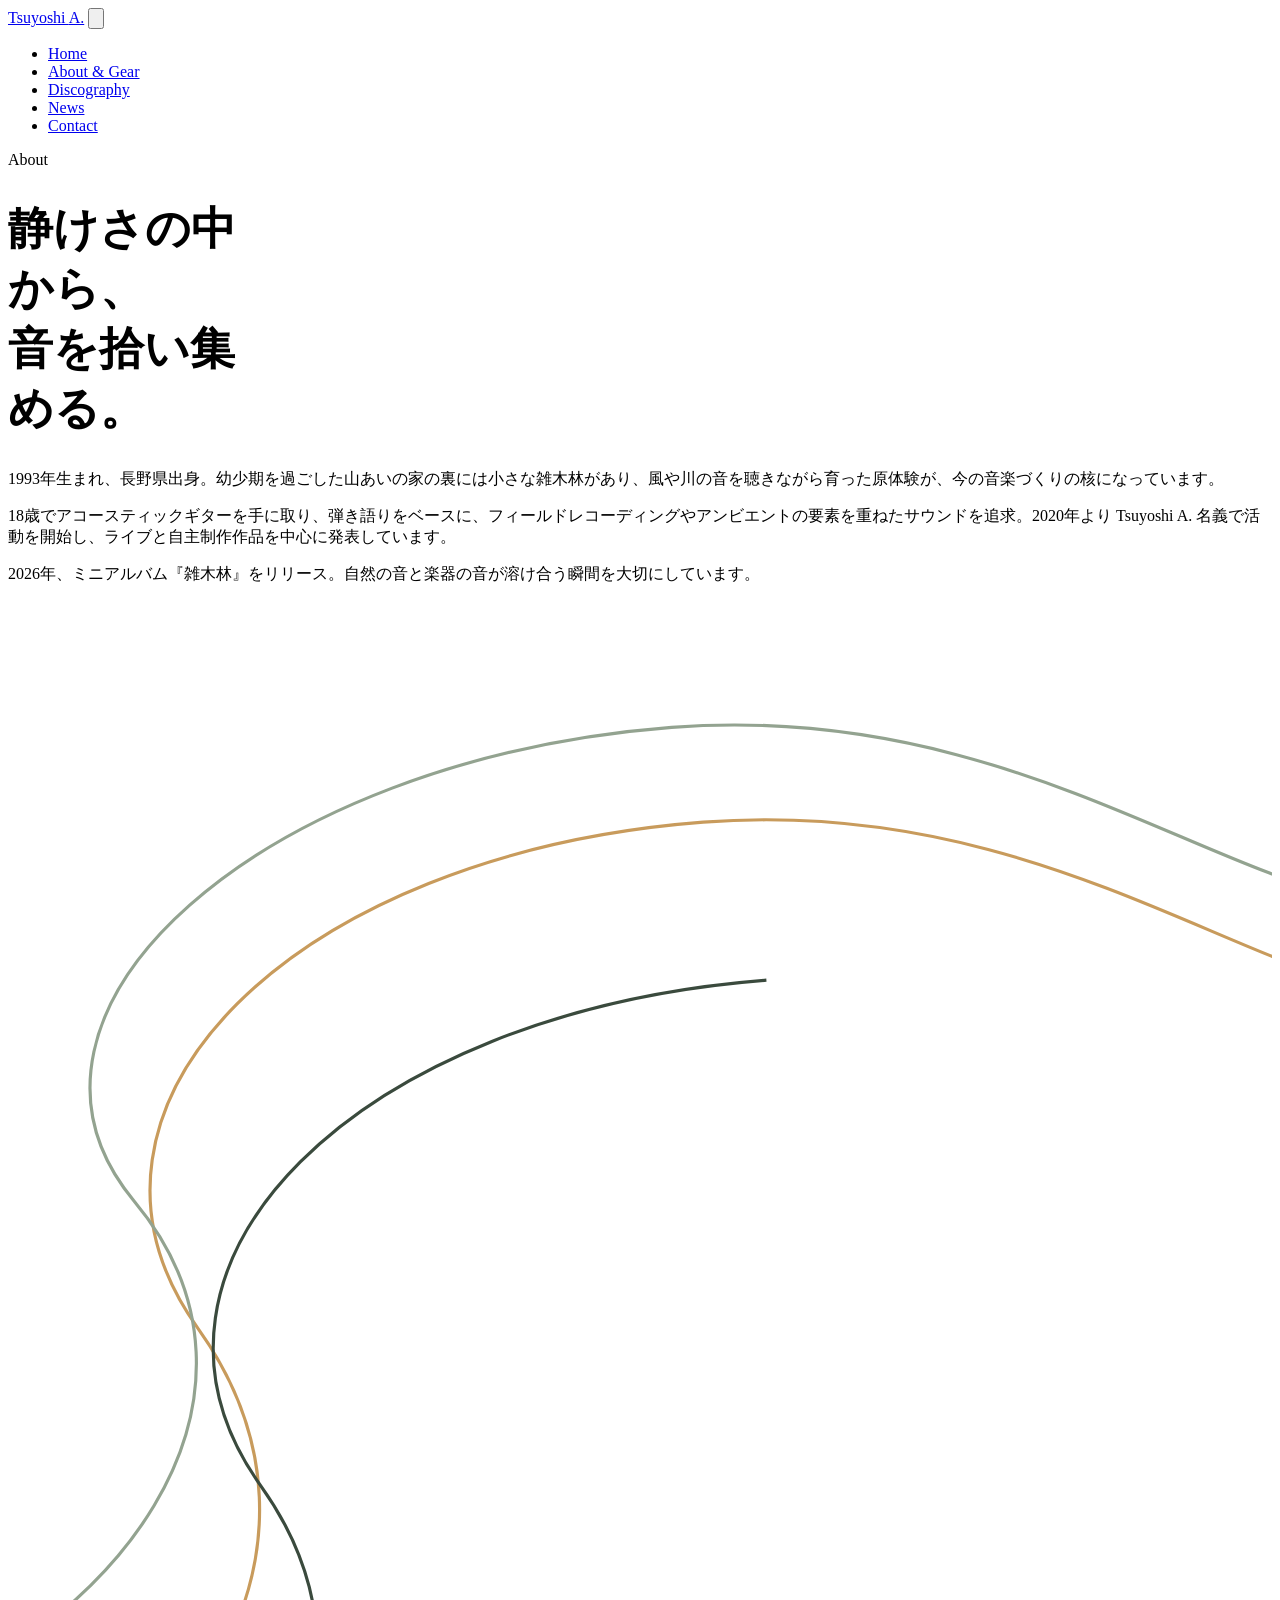
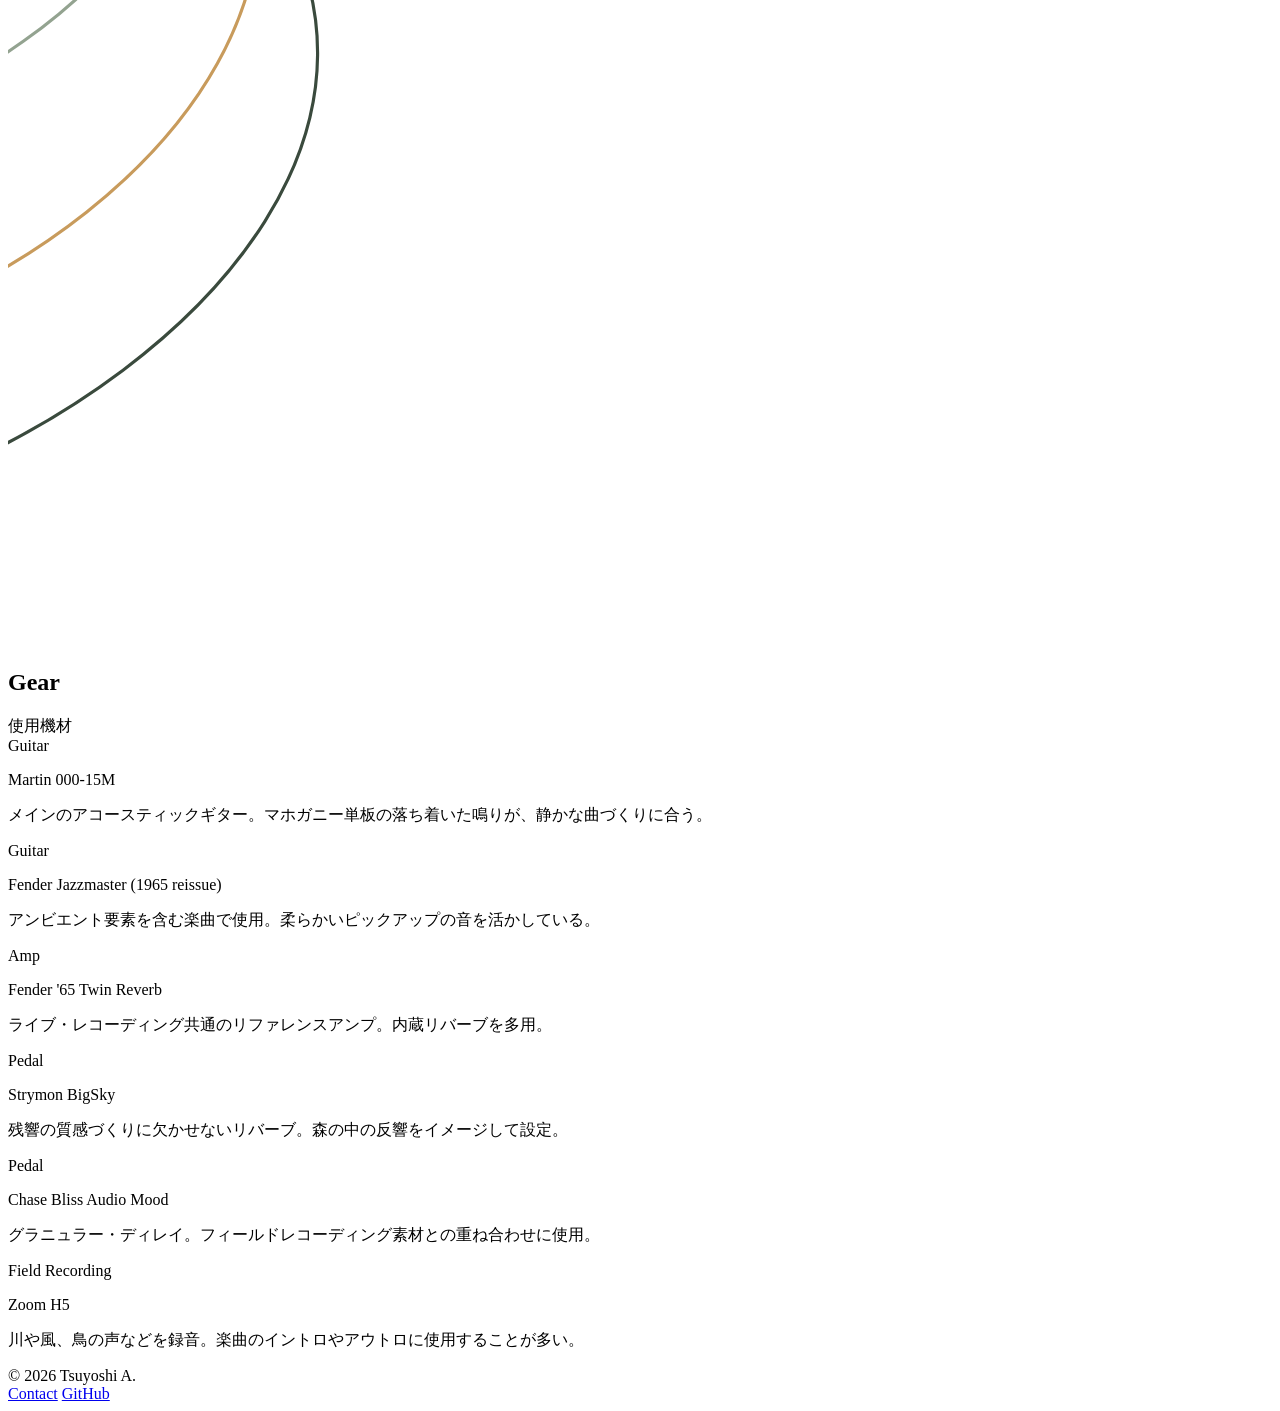
==== about.html @ 3d55e335 "initial commit" ====
<!DOCTYPE html>
<html lang="ja">
<head>
<meta charset="UTF-8">
<meta name="viewport" content="width=device-width, initial-scale=1.0">
<title>Tsuyoshi A. — About &amp; Gear</title>
<meta name="description" content="Tsuyoshi A. のプロフィールと使用機材(ギター、アンプ、エフェクター)の紹介。">
<link rel="preconnect" href="https://fonts.googleapis.com">
<link rel="preconnect" href="https://fonts.gstatic.com" crossorigin>
<link href="https://fonts.googleapis.com/css2?family=Fraunces:opsz,wght@9..144,400;9..144,500;9..144,600&family=Work+Sans:wght@400;500;600&display=swap" rel="stylesheet">
<link rel="stylesheet" href="css/style.css">
</head>
<body>

<nav class="site-nav">
  <div class="wrap">
    <a href="index.html" class="logotype">Tsuyoshi <span>A.</span></a>
    <button class="nav-toggle" aria-label="メニューを開く" aria-expanded="false">
      <svg viewBox="0 0 24 24" fill="none" stroke="currentColor" stroke-width="1.6"><path d="M3 6h18M3 12h18M3 18h18"/></svg>
    </button>
    <ul class="nav-links">
      <li><a href="index.html">Home</a></li>
      <li><a href="about.html" aria-current="page">About &amp; Gear</a></li>
      <li><a href="discography.html">Discography</a></li>
      <li><a href="news.html">News</a></li>
      <li><a href="contact.html">Contact</a></li>
    </ul>
  </div>
</nav>

<header class="section" style="border-top:none; padding-bottom: 4rem;">
  <div class="wrap">
    <p class="eyebrow">About</p>
    <div class="bio-layout">
      <div>
        <h1 style="font-size: clamp(2rem, 4vw, 2.8rem); max-width: 12ch;">静けさの中から、<br>音を拾い集める。</h1>
        <p class="measure">1993年生まれ、長野県出身。幼少期を過ごした山あいの家の裏には小さな雑木林があり、風や川の音を聴きながら育った原体験が、今の音楽づくりの核になっています。</p>
        <p class="measure">18歳でアコースティックギターを手に取り、弾き語りをベースに、フィールドレコーディングやアンビエントの要素を重ねたサウンドを追求。2020年より Tsuyoshi A. 名義で活動を開始し、ライブと自主制作作品を中心に発表しています。</p>
        <p class="measure">2026年、ミニアルバム『雑木林』をリリース。自然の音と楽器の音が溶け合う瞬間を大切にしています。</p>
      </div>
      <div class="portrait-mark" aria-hidden="true">
        <svg viewBox="0 0 400 500" preserveAspectRatio="xMidYMid slice">
          <path d="M-40 420C60 380 110 300 60 230C10 160 90 80 220 70C350 60 420 150 480 120" stroke="#c89b5c" stroke-width="1" fill="none"/>
          <path d="M-60 360C40 330 90 250 40 190C-10 130 80 50 210 40C340 30 410 120 470 90" stroke="#93a390" stroke-width="1" fill="none"/>
          <path d="M-30 470C70 430 130 350 80 280C30 210 110 130 240 120" stroke="#3a4a3d" stroke-width="1" fill="none"/>
        </svg>
      </div>
    </div>
  </div>
</header>

<section class="section">
  <div class="wrap">
    <div class="section-head">
      <h2>Gear</h2>
      <span class="muted">使用機材</span>
    </div>
    <div class="gear-list">
      <div class="gear-item">
        <span class="gear-cat">Guitar</span>
        <div>
          <p class="gear-name">Martin 000-15M</p>
          <p class="gear-note">メインのアコースティックギター。マホガニー単板の落ち着いた鳴りが、静かな曲づくりに合う。</p>
        </div>
      </div>
      <div class="gear-item">
        <span class="gear-cat">Guitar</span>
        <div>
          <p class="gear-name">Fender Jazzmaster (1965 reissue)</p>
          <p class="gear-note">アンビエント要素を含む楽曲で使用。柔らかいピックアップの音を活かしている。</p>
        </div>
      </div>
      <div class="gear-item">
        <span class="gear-cat">Amp</span>
        <div>
          <p class="gear-name">Fender '65 Twin Reverb</p>
          <p class="gear-note">ライブ・レコーディング共通のリファレンスアンプ。内蔵リバーブを多用。</p>
        </div>
      </div>
      <div class="gear-item">
        <span class="gear-cat">Pedal</span>
        <div>
          <p class="gear-name">Strymon BigSky</p>
          <p class="gear-note">残響の質感づくりに欠かせないリバーブ。森の中の反響をイメージして設定。</p>
        </div>
      </div>
      <div class="gear-item">
        <span class="gear-cat">Pedal</span>
        <div>
          <p class="gear-name">Chase Bliss Audio Mood</p>
          <p class="gear-note">グラニュラー・ディレイ。フィールドレコーディング素材との重ね合わせに使用。</p>
        </div>
      </div>
      <div class="gear-item">
        <span class="gear-cat">Field Recording</span>
        <div>
          <p class="gear-name">Zoom H5</p>
          <p class="gear-note">川や風、鳥の声などを録音。楽曲のイントロやアウトロに使用することが多い。</p>
        </div>
      </div>
    </div>
  </div>
</section>

<footer class="site-footer">
  <div class="wrap">
    <span>&copy; 2026 Tsuyoshi A.</span>
    <nav>
      <a href="contact.html">Contact</a>
      <a href="https://github.com/" target="_blank" rel="noopener">GitHub</a>
    </nav>
  </div>
</footer>

<script src="js/main.js"></script>
</body>
</html>
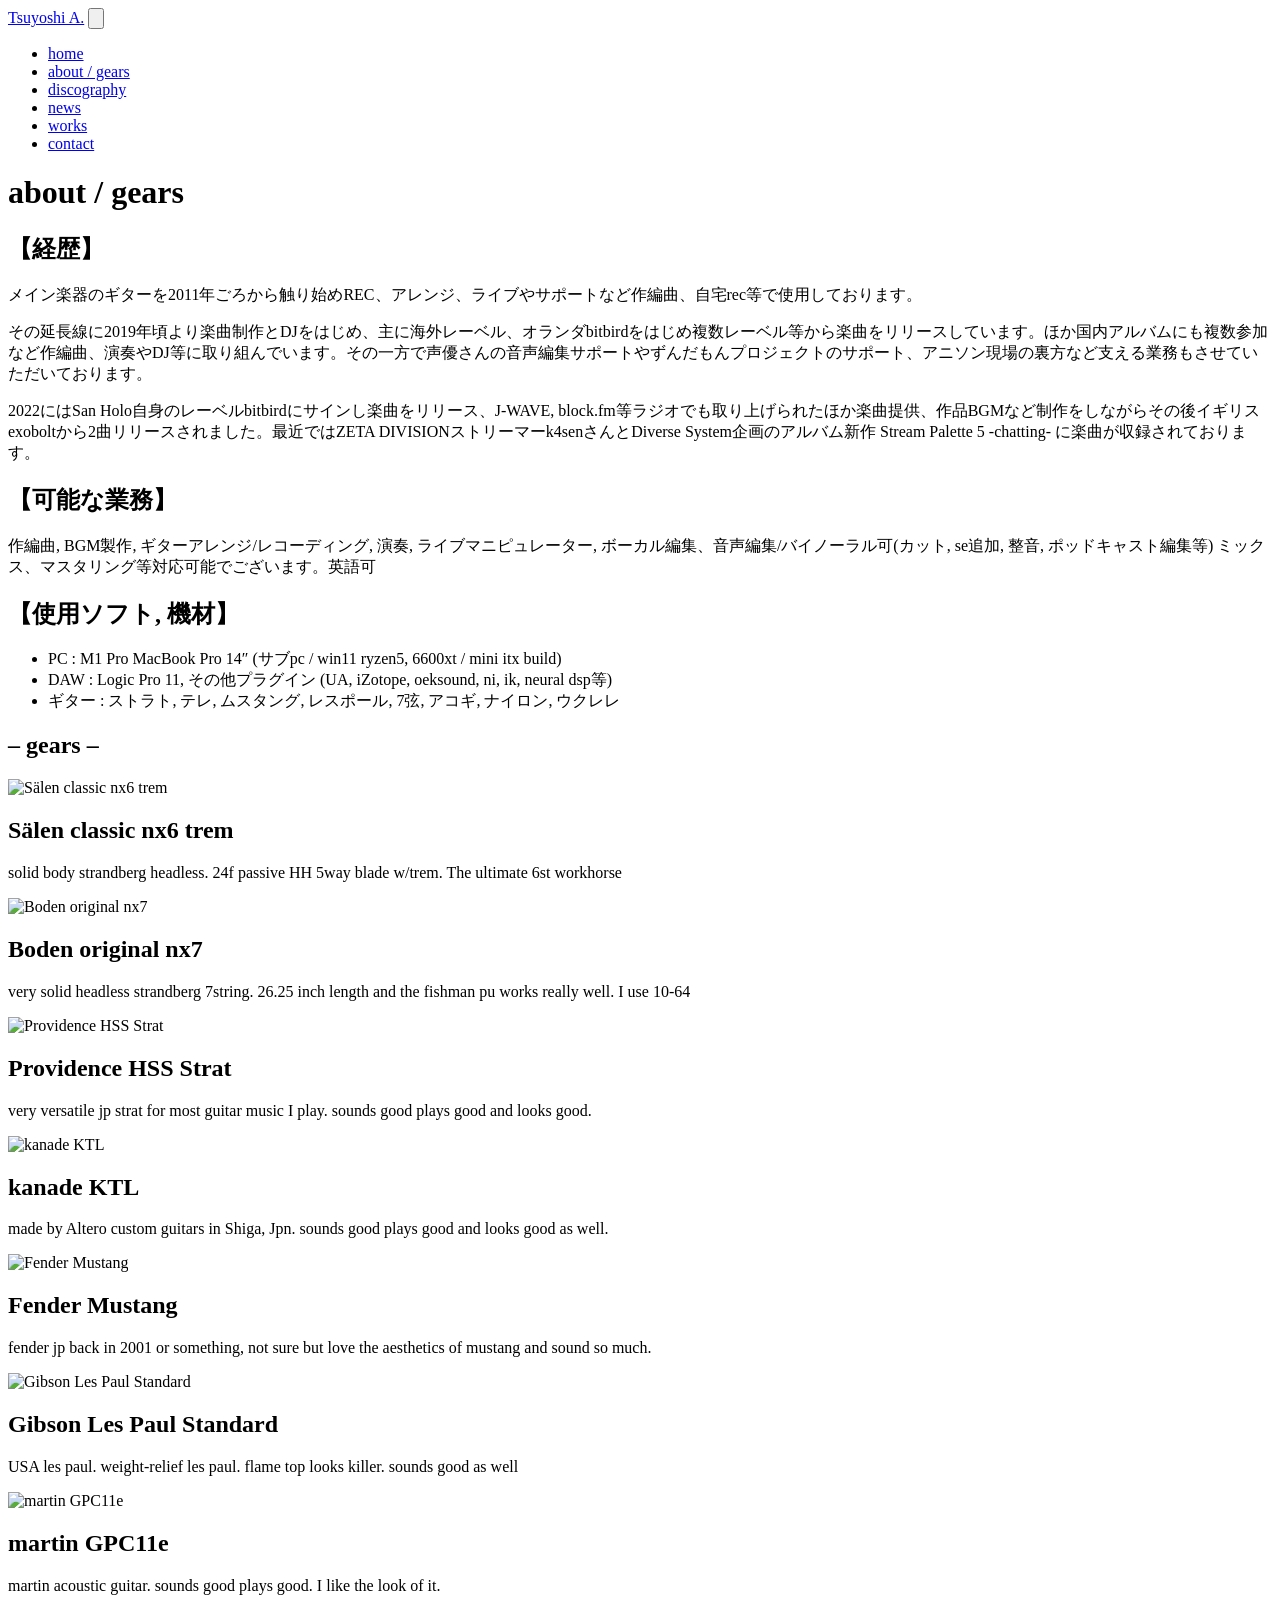
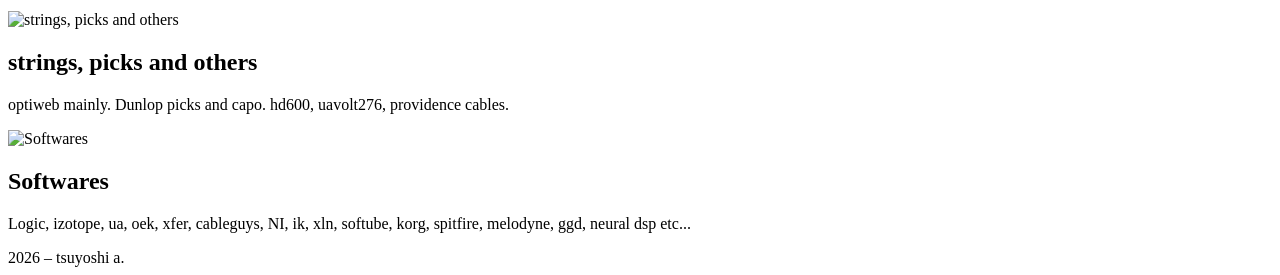
==== commit 21282955: "0915" ====
--- a/about.html
+++ b/about.html
@@ -3,113 +3,124 @@
 <head>
 <meta charset="UTF-8">
 <meta name="viewport" content="width=device-width, initial-scale=1.0">
-<title>Tsuyoshi A. — About &amp; Gear</title>
-<meta name="description" content="Tsuyoshi A. のプロフィールと使用機材(ギター、アンプ、エフェクター)の紹介。">
+<title>about / gears | Tsuyoshi A.</title>
+<meta name="description" content="Tsuyoshi A. の経歴、対応可能な業務、使用ソフト・機材の紹介。作編曲、ギターレコーディング、ミックス・マスタリング等承ります。">
 <link rel="preconnect" href="https://fonts.googleapis.com">
 <link rel="preconnect" href="https://fonts.gstatic.com" crossorigin>
-<link href="https://fonts.googleapis.com/css2?family=Fraunces:opsz,wght@9..144,400;9..144,500;9..144,600&family=Work+Sans:wght@400;500;600&display=swap" rel="stylesheet">
+<link href="https://fonts.googleapis.com/css2?family=Quicksand:wght@500;600;700&family=Noto+Sans+JP:wght@400;500;700&display=swap" rel="stylesheet">
 <link rel="stylesheet" href="css/style.css">
 </head>
 <body>
 
-<nav class="site-nav">
-  <div class="wrap">
-    <a href="index.html" class="logotype">Tsuyoshi <span>A.</span></a>
-    <button class="nav-toggle" aria-label="メニューを開く" aria-expanded="false">
-      <svg viewBox="0 0 24 24" fill="none" stroke="currentColor" stroke-width="1.6"><path d="M3 6h18M3 12h18M3 18h18"/></svg>
+<header class="site-header">
+  <div class="header-bar">
+    <a href="index.html" class="logotype">Tsuyoshi A.</a>
+    <button class="nav-toggle" aria-label="メニュー" aria-expanded="false">
+      <svg viewBox="0 0 24 24" fill="none" stroke="currentColor" stroke-width="1.8"><path d="M3 6h18M3 12h18M3 18h18"/></svg>
     </button>
-    <ul class="nav-links">
-      <li><a href="index.html">Home</a></li>
-      <li><a href="about.html" aria-current="page">About &amp; Gear</a></li>
-      <li><a href="discography.html">Discography</a></li>
-      <li><a href="news.html">News</a></li>
-      <li><a href="contact.html">Contact</a></li>
-    </ul>
+    <nav>
+      <ul class="nav-links">
+        <li><a href="index.html">home</a></li>
+        <li><a href="about.html" aria-current="page">about / gears</a></li>
+        <li><a href="discography.html">discography</a></li>
+        <li><a href="news.html">news</a></li>
+        <li><a href="works.html">works</a></li>
+        <li><a href="contact.html">contact</a></li>
+      </ul>
+    </nav>
   </div>
-</nav>
-
-<header class="section" style="border-top:none; padding-bottom: 4rem;">
-  <div class="wrap">
-    <p class="eyebrow">About</p>
-    <div class="bio-layout">
-      <div>
-        <h1 style="font-size: clamp(2rem, 4vw, 2.8rem); max-width: 12ch;">静けさの中から、<br>音を拾い集める。</h1>
-        <p class="measure">1993年生まれ、長野県出身。幼少期を過ごした山あいの家の裏には小さな雑木林があり、風や川の音を聴きながら育った原体験が、今の音楽づくりの核になっています。</p>
-        <p class="measure">18歳でアコースティックギターを手に取り、弾き語りをベースに、フィールドレコーディングやアンビエントの要素を重ねたサウンドを追求。2020年より Tsuyoshi A. 名義で活動を開始し、ライブと自主制作作品を中心に発表しています。</p>
-        <p class="measure">2026年、ミニアルバム『雑木林』をリリース。自然の音と楽器の音が溶け合う瞬間を大切にしています。</p>
-      </div>
-      <div class="portrait-mark" aria-hidden="true">
-        <svg viewBox="0 0 400 500" preserveAspectRatio="xMidYMid slice">
-          <path d="M-40 420C60 380 110 300 60 230C10 160 90 80 220 70C350 60 420 150 480 120" stroke="#c89b5c" stroke-width="1" fill="none"/>
-          <path d="M-60 360C40 330 90 250 40 190C-10 130 80 50 210 40C340 30 410 120 470 90" stroke="#93a390" stroke-width="1" fill="none"/>
-          <path d="M-30 470C70 430 130 350 80 280C30 210 110 130 240 120" stroke="#3a4a3d" stroke-width="1" fill="none"/>
-        </svg>
-      </div>
-    </div>
-  </div>
+  <h1 class="page-title">about / gears</h1>
 </header>
 
 <section class="section">
+  <div class="wrap-narrow">
+    <div class="bio">
+
+      <h2>【経歴】</h2>
+      <p>メイン楽器のギターを2011年ごろから触り始めREC、アレンジ、ライブやサポートなど作編曲、自宅rec等で使用しております。</p>
+      <p>その延長線に2019年頃より楽曲制作とDJをはじめ、主に海外レーベル、オランダbitbirdをはじめ複数レーベル等から楽曲をリリースしています。ほか国内アルバムにも複数参加など作編曲、演奏やDJ等に取り組んでいます。その一方で声優さんの音声編集サポートやずんだもんプロジェクトのサポート、アニソン現場の裏方など支える業務もさせていただいております。</p>
+      <p>2022にはSan Holo自身のレーベルbitbirdにサインし楽曲をリリース、J-WAVE, block.fm等ラジオでも取り上げられたほか楽曲提供、作品BGMなど制作をしながらその後イギリスexoboltから2曲リリースされました。最近ではZETA DIVISIONストリーマーk4senさんとDiverse System企画のアルバム新作 Stream Palette 5 -chatting- に楽曲が収録されております。</p>
+
+      <h2>【可能な業務】</h2>
+      <p>作編曲, BGM製作, ギターアレンジ/レコーディング, 演奏, ライブマニピュレーター, ボーカル編集、音声編集/バイノーラル可(カット, se追加, 整音, ポッドキャスト編集等) ミックス、マスタリング等対応可能でございます。英語可</p>
+
+      <h2>【使用ソフト, 機材】</h2>
+      <ul>
+        <li>PC : M1 Pro MacBook Pro 14″ (サブpc / win11 ryzen5, 6600xt / mini itx build)</li>
+        <li>DAW : Logic Pro 11, その他プラグイン (UA, iZotope, oeksound, ni, ik, neural dsp等)</li>
+        <li>ギター : ストラト, テレ, ムスタング, レスポール, 7弦, アコギ, ナイロン, ウクレレ</li>
+      </ul>
+
+    </div>
+  </div>
+</section>
+
+<section class="section">
   <div class="wrap">
-    <div class="section-head">
-      <h2>Gear</h2>
-      <span class="muted">使用機材</span>
-    </div>
-    <div class="gear-list">
-      <div class="gear-item">
-        <span class="gear-cat">Guitar</span>
-        <div>
-          <p class="gear-name">Martin 000-15M</p>
-          <p class="gear-note">メインのアコースティックギター。マホガニー単板の落ち着いた鳴りが、静かな曲づくりに合う。</p>
-        </div>
-      </div>
-      <div class="gear-item">
-        <span class="gear-cat">Guitar</span>
-        <div>
-          <p class="gear-name">Fender Jazzmaster (1965 reissue)</p>
-          <p class="gear-note">アンビエント要素を含む楽曲で使用。柔らかいピックアップの音を活かしている。</p>
-        </div>
-      </div>
-      <div class="gear-item">
-        <span class="gear-cat">Amp</span>
-        <div>
-          <p class="gear-name">Fender '65 Twin Reverb</p>
-          <p class="gear-note">ライブ・レコーディング共通のリファレンスアンプ。内蔵リバーブを多用。</p>
-        </div>
-      </div>
-      <div class="gear-item">
-        <span class="gear-cat">Pedal</span>
-        <div>
-          <p class="gear-name">Strymon BigSky</p>
-          <p class="gear-note">残響の質感づくりに欠かせないリバーブ。森の中の反響をイメージして設定。</p>
-        </div>
-      </div>
-      <div class="gear-item">
-        <span class="gear-cat">Pedal</span>
-        <div>
-          <p class="gear-name">Chase Bliss Audio Mood</p>
-          <p class="gear-note">グラニュラー・ディレイ。フィールドレコーディング素材との重ね合わせに使用。</p>
-        </div>
-      </div>
-      <div class="gear-item">
-        <span class="gear-cat">Field Recording</span>
-        <div>
-          <p class="gear-name">Zoom H5</p>
-          <p class="gear-note">川や風、鳥の声などを録音。楽曲のイントロやアウトロに使用することが多い。</p>
-        </div>
-      </div>
+    <h2 class="section-label">– gears –</h2>
+    <div class="gear-grid">
+
+      <!-- ▼ 機材を追加するときはこの article をコピーしてください -->
+      <article class="gear">
+        <div class="shot"><img src="images/gear/salen-nx6.jpg" alt="Sälen classic nx6 trem"></div>
+        <h2>Sälen classic nx6 trem</h2>
+        <p>solid body strandberg headless. 24f passive HH 5way blade w/trem. The ultimate 6st workhorse</p>
+      </article>
+
+      <article class="gear">
+        <div class="shot"><img src="images/gear/boden-nx7.jpg" alt="Boden original nx7"></div>
+        <h2>Boden original nx7</h2>
+        <p>very solid headless strandberg 7string. 26.25 inch length and the fishman pu works really well. I use 10-64</p>
+      </article>
+
+      <article class="gear">
+        <div class="shot"><img src="images/gear/providence-strat.jpg" alt="Providence HSS Strat"></div>
+        <h2>Providence HSS Strat</h2>
+        <p>very versatile jp strat for most guitar music I play. sounds good plays good and looks good.</p>
+      </article>
+
+      <article class="gear">
+        <div class="shot"><img src="images/gear/kanade-ktl.jpg" alt="kanade KTL"></div>
+        <h2>kanade KTL</h2>
+        <p>made by Altero custom guitars in Shiga, Jpn. sounds good plays good and looks good as well.</p>
+      </article>
+
+      <article class="gear">
+        <div class="shot"><img src="images/gear/fender-mustang.jpg" alt="Fender Mustang"></div>
+        <h2>Fender Mustang</h2>
+        <p>fender jp back in 2001 or something, not sure but love the aesthetics of mustang and sound so much.</p>
+      </article>
+
+      <article class="gear">
+        <div class="shot"><img src="images/gear/les-paul.jpg" alt="Gibson Les Paul Standard"></div>
+        <h2>Gibson Les Paul Standard</h2>
+        <p>USA les paul. weight-relief les paul. flame top looks killer. sounds good as well</p>
+      </article>
+
+      <article class="gear">
+        <div class="shot"><img src="images/gear/martin-gpc11e.jpg" alt="martin GPC11e"></div>
+        <h2>martin GPC11e</h2>
+        <p>martin acoustic guitar. sounds good plays good. I like the look of it.</p>
+      </article>
+
+      <article class="gear">
+        <div class="shot"><img src="images/gear/strings-picks.jpg" alt="strings, picks and others"></div>
+        <h2>strings, picks and others</h2>
+        <p>optiweb mainly. Dunlop picks and capo. hd600, uavolt276, providence cables.</p>
+      </article>
+
+      <article class="gear">
+        <div class="shot"><img src="images/gear/softwares.jpg" alt="Softwares"></div>
+        <h2>Softwares</h2>
+        <p>Logic, izotope, ua, oek, xfer, cableguys, NI, ik, xln, softube, korg, spitfire, melodyne, ggd, neural dsp etc...</p>
+      </article>
+
     </div>
   </div>
 </section>
 
 <footer class="site-footer">
-  <div class="wrap">
-    <span>&copy; 2026 Tsuyoshi A.</span>
-    <nav>
-      <a href="contact.html">Contact</a>
-      <a href="https://github.com/" target="_blank" rel="noopener">GitHub</a>
-    </nav>
-  </div>
+  2026 – tsuyoshi a.
 </footer>
 
 <script src="js/main.js"></script>
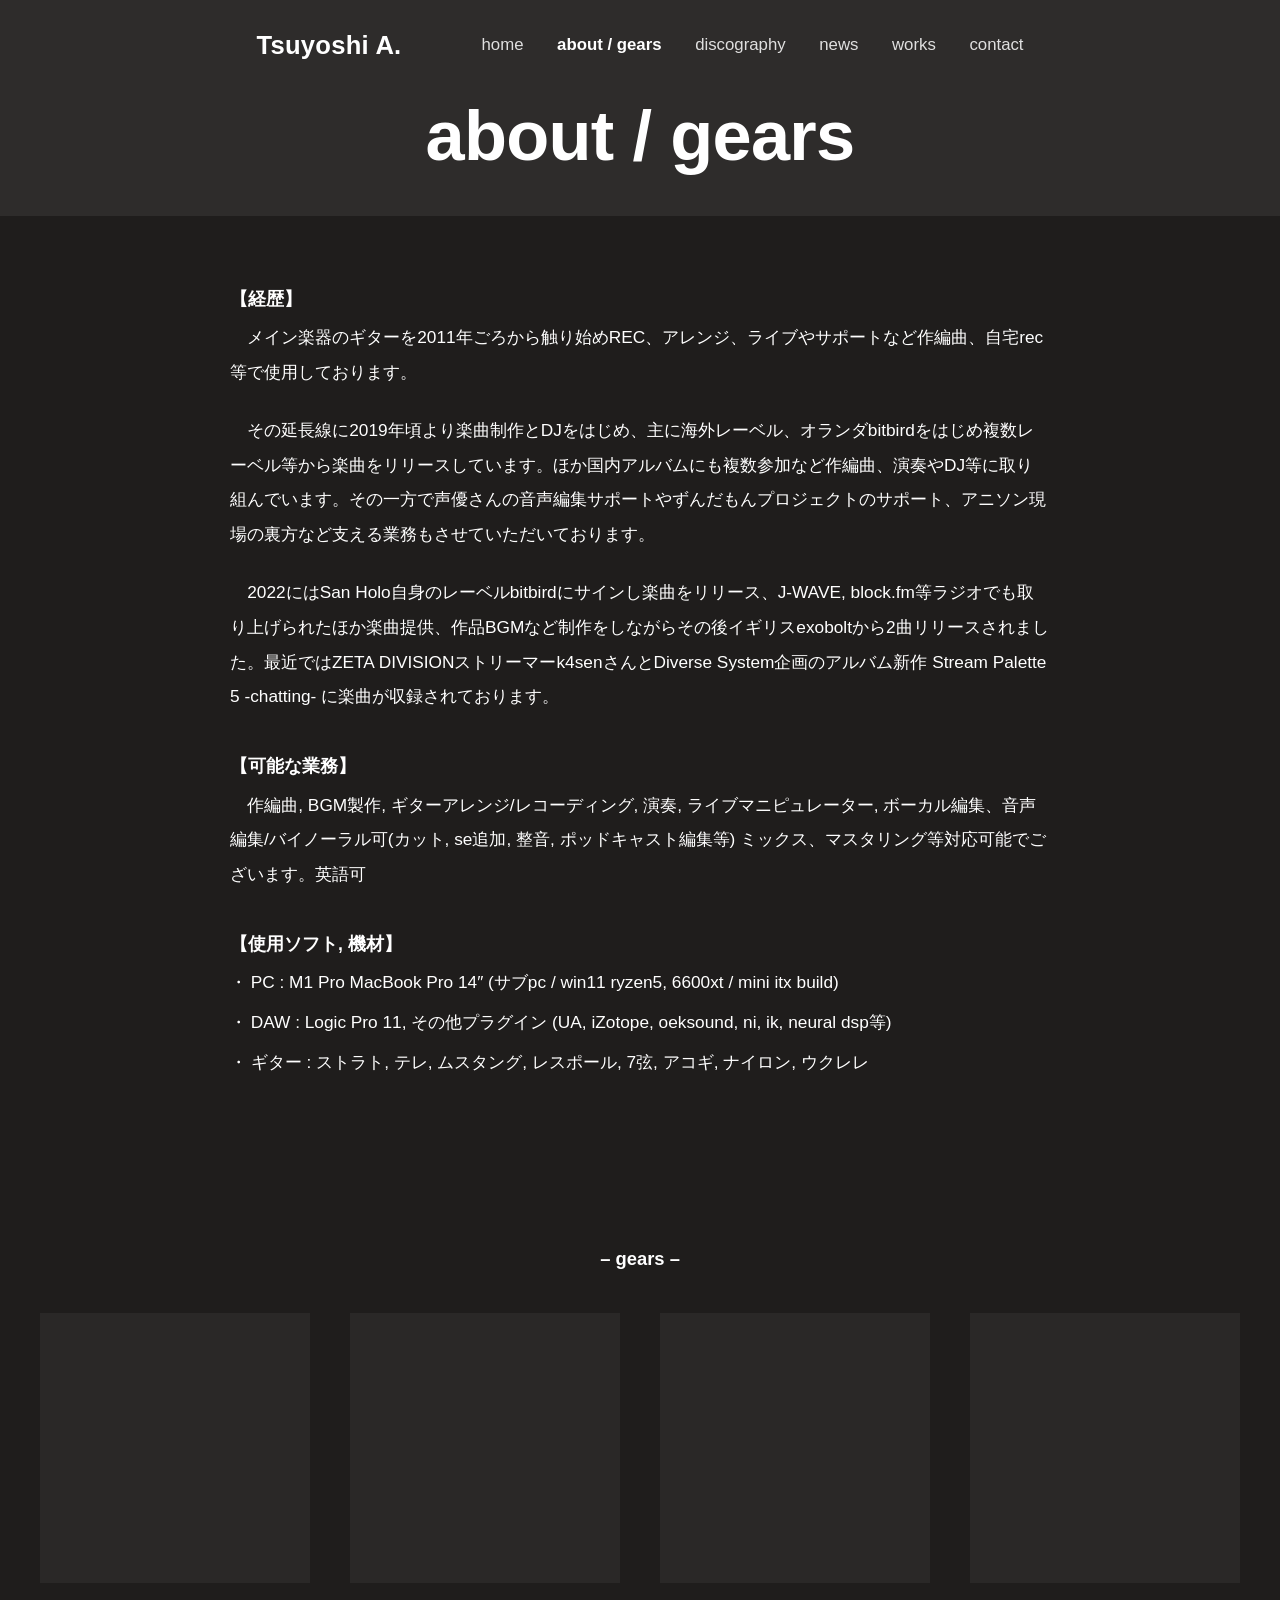
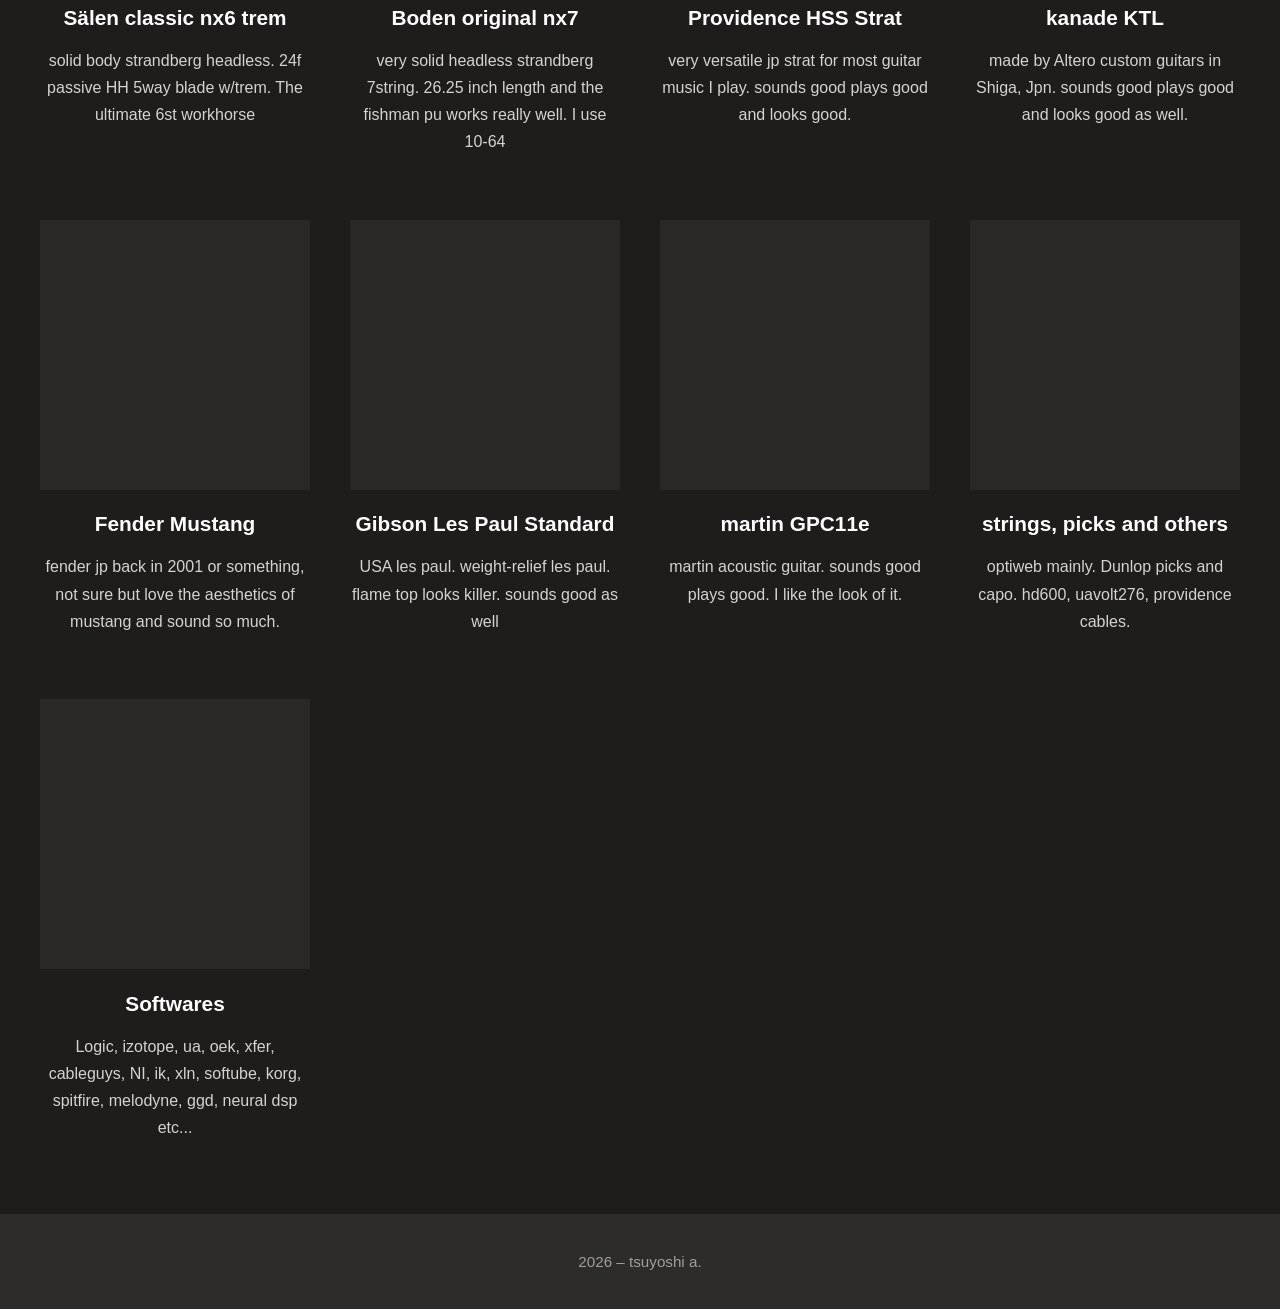
==== commit 5a853f86: "Add files via upload" ====
--- a/about.html
+++ b/about.html
@@ -8,7 +8,568 @@
 <link rel="preconnect" href="https://fonts.googleapis.com">
 <link rel="preconnect" href="https://fonts.gstatic.com" crossorigin>
 <link href="https://fonts.googleapis.com/css2?family=Quicksand:wght@500;600;700&family=Noto+Sans+JP:wght@400;500;700&display=swap" rel="stylesheet">
-<link rel="stylesheet" href="css/style.css">
+<style>
+/* ==========================================================================
+   Tsuyoshi A. — 旧WordPressサイトのデザイン再現版
+   --------------------------------------------------------------------------
+   色    : 背景 #1f1d1c / ヘッダー帯 #2e2c2b / 文字 #ffffff
+           アクセント(緑ボタン) #4e7c63
+   書体  : Quicksand (見出し・ナビ・ロゴ) + Noto Sans JP (日本語本文)
+   構成  : 中央揃え、カード枠なしのフラットなグリッド
+   ========================================================================== */
+
+:root {
+  --bg: #1f1d1c;
+  --band: #2e2c2b;
+  --text: #ffffff;
+  --text-soft: #d6d2cf;
+  --text-dim: #a29d99;
+  --accent: #4e7c63;
+  --accent-hover: #5c8f73;
+  --line: #3d3a38;
+
+  --font: "Quicksand", "Noto Sans JP", "Hiragino Sans", sans-serif;
+  --max: 1560px;
+  --ease: cubic-bezier(0.16, 1, 0.3, 1);
+}
+
+*,
+*::before,
+*::after {
+  box-sizing: border-box;
+}
+
+html {
+  scroll-behavior: smooth;
+}
+
+@media (prefers-reduced-motion: reduce) {
+  html { scroll-behavior: auto; }
+  *, *::before, *::after {
+    animation-duration: 0.01ms !important;
+    transition-duration: 0.01ms !important;
+  }
+}
+
+body {
+  margin: 0;
+  background: var(--bg);
+  color: var(--text);
+  font-family: var(--font);
+  font-size: 16px;
+  font-weight: 500;
+  line-height: 1.8;
+  -webkit-font-smoothing: antialiased;
+}
+
+h1, h2, h3 {
+  margin: 0;
+  font-weight: 700;
+  line-height: 1.3;
+}
+
+p { margin: 0; }
+ul { margin: 0; padding: 0; list-style: none; }
+a { color: inherit; text-decoration: none; }
+img { display: block; max-width: 100%; }
+
+:focus-visible {
+  outline: 2px solid var(--accent-hover);
+  outline-offset: 3px;
+}
+
+::selection {
+  background: var(--accent);
+  color: #fff;
+}
+
+.wrap {
+  max-width: var(--max);
+  margin: 0 auto;
+  padding: 0 40px;
+}
+
+.wrap-narrow {
+  max-width: 900px;
+  margin: 0 auto;
+  padding: 0 40px;
+}
+
+@media (max-width: 640px) {
+  .wrap, .wrap-narrow { padding: 0 20px; }
+}
+
+/* ---------- ヘッダー ---------- */
+
+.site-header {
+  background: var(--band);
+}
+
+.header-bar {
+  display: flex;
+  align-items: center;
+  justify-content: center;
+  gap: 5rem;
+  padding: 22px 40px;
+  max-width: var(--max);
+  margin: 0 auto;
+}
+
+.logotype {
+  font-size: 1.6rem;
+  font-weight: 700;
+  letter-spacing: 0.01em;
+  white-space: nowrap;
+}
+
+.nav-links {
+  display: flex;
+  gap: 2.1rem;
+}
+
+.nav-links a {
+  font-size: 1.05rem;
+  font-weight: 500;
+  color: var(--text);
+  opacity: 0.85;
+  transition: opacity 0.2s var(--ease);
+}
+
+.nav-links a:hover,
+.nav-links a[aria-current="page"] {
+  opacity: 1;
+}
+
+.nav-links a[aria-current="page"] {
+  font-weight: 700;
+}
+
+.nav-toggle {
+  display: none;
+  background: none;
+  border: none;
+  color: var(--text);
+  padding: 6px;
+  cursor: pointer;
+}
+
+.nav-toggle svg { width: 26px; height: 26px; }
+
+/* ページタイトル(ヘッダー帯の中に大きく表示) */
+.page-title {
+  text-align: center;
+  font-size: clamp(2.4rem, 6vw, 4.4rem);
+  font-weight: 700;
+  padding: 0 20px 34px;
+  letter-spacing: -0.01em;
+}
+
+@media (max-width: 900px) {
+  .header-bar {
+    justify-content: space-between;
+    gap: 1rem;
+    padding: 16px 20px;
+  }
+
+  .nav-toggle { display: block; }
+
+  .nav-links {
+    position: absolute;
+    left: 0;
+    right: 0;
+    flex-direction: column;
+    gap: 0;
+    background: var(--band);
+    padding: 0 20px;
+    max-height: 0;
+    overflow: hidden;
+    transition: max-height 0.3s var(--ease);
+    z-index: 30;
+  }
+
+  .nav-links.is-open {
+    max-height: 420px;
+    padding-bottom: 16px;
+  }
+
+  .nav-links a {
+    display: block;
+    padding: 14px 0;
+    border-bottom: 1px solid var(--line);
+  }
+}
+
+/* ---------- ヒーロー(トップページ) ---------- */
+
+.hero {
+  position: relative;
+  min-height: 62vh;
+  display: flex;
+  align-items: center;
+  justify-content: center;
+  background: #141312 center / cover no-repeat;
+  padding: 80px 20px;
+}
+
+.hero::after {
+  content: "";
+  position: absolute;
+  inset: 0;
+  background: rgba(0, 0, 0, 0.25);
+}
+
+.hero-inner {
+  position: relative;
+  z-index: 1;
+  width: 100%;
+  max-width: 1280px;
+  text-align: center;
+}
+
+.hero-copy {
+  font-size: clamp(1.05rem, 2vw, 1.3rem);
+  margin-bottom: 1.6rem;
+  text-shadow: 0 2px 12px rgba(0, 0, 0, 0.6);
+}
+
+/* ---------- ボタン ---------- */
+
+.btn-fill {
+  display: block;
+  width: 100%;
+  background: var(--accent);
+  color: var(--text);
+  font-weight: 700;
+  font-size: 1.05rem;
+  text-align: center;
+  padding: 1.1em 1.5em;
+  transition: background 0.2s var(--ease);
+}
+
+.btn-fill:hover { background: var(--accent-hover); }
+
+.btn-fill.is-compact {
+  display: inline-block;
+  width: auto;
+  min-width: 270px;
+  padding: 1em 2.2em;
+}
+
+.btn-outline {
+  display: inline-block;
+  border: 2px solid var(--text);
+  color: var(--text);
+  font-weight: 700;
+  font-size: 0.95rem;
+  padding: 0.7em 1.6em;
+  transition: background 0.2s var(--ease), color 0.2s var(--ease);
+}
+
+.btn-outline:hover {
+  background: var(--text);
+  color: var(--bg);
+}
+
+.center { text-align: center; }
+
+/* ---------- セクション ---------- */
+
+.section {
+  padding: 72px 0;
+}
+
+.section-label {
+  text-align: center;
+  font-size: 1.15rem;
+  font-weight: 700;
+  margin-bottom: 2.6rem;
+}
+
+/* ---------- アートワークのグリッド(トップページ) ---------- */
+
+.art-grid {
+  display: grid;
+  grid-template-columns: repeat(4, 1fr);
+  gap: 56px 44px;
+  max-width: 1080px;
+  margin: 0 auto;
+}
+
+.art-grid a,
+.art-grid .art-item {
+  display: block;
+}
+
+.art {
+  aspect-ratio: 1 / 1;
+  background: #2a2827;
+  overflow: hidden;
+}
+
+.art img {
+  width: 100%;
+  height: 100%;
+  object-fit: cover;
+}
+
+@media (max-width: 900px) {
+  .art-grid { grid-template-columns: repeat(3, 1fr); gap: 32px 24px; }
+}
+
+@media (max-width: 560px) {
+  .art-grid { grid-template-columns: repeat(2, 1fr); gap: 24px 16px; }
+}
+
+/* ---------- ディスコグラフィー ---------- */
+
+.release-grid {
+  display: grid;
+  grid-template-columns: repeat(5, 1fr);
+  gap: 64px 40px;
+}
+
+.release {
+  text-align: center;
+}
+
+.release .art { margin-bottom: 1.3rem; }
+
+.release h2 {
+  font-size: 1.35rem;
+  margin-bottom: 1rem;
+}
+
+.release p {
+  color: var(--text-soft);
+  font-size: 1rem;
+  line-height: 1.7;
+  margin-bottom: 1.4rem;
+}
+
+@media (max-width: 1300px) {
+  .release-grid { grid-template-columns: repeat(4, 1fr); }
+}
+
+@media (max-width: 1000px) {
+  .release-grid { grid-template-columns: repeat(3, 1fr); gap: 48px 28px; }
+}
+
+@media (max-width: 700px) {
+  .release-grid { grid-template-columns: repeat(2, 1fr); gap: 40px 20px; }
+  .release h2 { font-size: 1.1rem; }
+  .release p { font-size: 0.92rem; }
+}
+
+/* ---------- about本文 ---------- */
+
+.bio {
+  max-width: 860px;
+  margin: 0 auto;
+  font-size: 1.08rem;
+  line-height: 2;
+}
+
+.bio h2 {
+  font-size: 1.1rem;
+  margin: 2.6rem 0 0.6rem;
+}
+
+.bio h2:first-child { margin-top: 0; }
+
+.bio p { margin-bottom: 1.5rem; text-indent: 1em; }
+
+.bio ul { margin-bottom: 1.5rem; }
+
+.bio li {
+  position: relative;
+  padding-left: 1.2em;
+  margin-bottom: 0.3em;
+}
+
+.bio li::before {
+  content: "・";
+  position: absolute;
+  left: 0;
+}
+
+/* ---------- 機材グリッド ---------- */
+
+.gear-grid {
+  display: grid;
+  grid-template-columns: repeat(4, 1fr);
+  gap: 64px 40px;
+}
+
+.gear {
+  text-align: center;
+}
+
+.gear .shot {
+  aspect-ratio: 1 / 1;
+  background: #2a2827;
+  overflow: hidden;
+  margin-bottom: 1.3rem;
+}
+
+.gear .shot img {
+  width: 100%;
+  height: 100%;
+  object-fit: cover;
+}
+
+.gear h2 {
+  font-size: 1.3rem;
+  margin-bottom: 1rem;
+}
+
+.gear p {
+  color: var(--text-soft);
+  font-size: 1rem;
+  line-height: 1.7;
+}
+
+@media (max-width: 1000px) {
+  .gear-grid { grid-template-columns: repeat(3, 1fr); gap: 48px 28px; }
+}
+
+@media (max-width: 700px) {
+  .gear-grid { grid-template-columns: repeat(2, 1fr); gap: 40px 20px; }
+  .gear h2 { font-size: 1.1rem; }
+  .gear p { font-size: 0.92rem; }
+}
+
+/* ---------- ニュース ---------- */
+
+.news-grid {
+  display: grid;
+  grid-template-columns: 1fr 1fr;
+  gap: 60px 56px;
+  max-width: 1280px;
+  margin: 0 auto;
+}
+
+.news-item h2 {
+  font-size: clamp(1.4rem, 2.2vw, 1.9rem);
+  margin-bottom: 1.2rem;
+}
+
+.news-item h2 a:hover { color: var(--text-soft); }
+
+.news-item p {
+  color: var(--text-soft);
+  margin-bottom: 1.6rem;
+}
+
+.news-date {
+  color: var(--text-dim);
+  font-size: 0.95rem;
+}
+
+@media (max-width: 800px) {
+  .news-grid { grid-template-columns: 1fr; gap: 44px; }
+}
+
+/* ---------- works(テキストリスト) ---------- */
+
+.works {
+  max-width: 1000px;
+  margin: 0 auto;
+  padding-left: 12px;
+}
+
+.works h2 {
+  font-size: 1.05rem;
+  font-weight: 500;
+  margin: 3.4rem 0 1.4rem;
+  color: var(--text);
+}
+
+.works h2:first-child { margin-top: 0; }
+
+.works li {
+  position: relative;
+  padding-left: 1.5em;
+  margin-bottom: 1.35rem;
+  font-size: 1.05rem;
+  line-height: 1.6;
+  color: var(--text);
+}
+
+.works li::before {
+  content: "・";
+  position: absolute;
+  left: 0.2em;
+}
+
+.works .note {
+  margin: 1.6rem 0 0;
+  font-size: 1.05rem;
+  color: var(--text);
+}
+
+.works .plain {
+  margin: 1.4rem 0 0;
+  font-size: 1.05rem;
+}
+
+.works-sign {
+  max-width: 1000px;
+  margin: 5rem auto 0;
+  padding-left: 12px;
+  font-size: 1.05rem;
+}
+
+@media (max-width: 640px) {
+  .works li,
+  .works .note,
+  .works .plain,
+  .works h2,
+  .works-sign { font-size: 0.98rem; }
+}
+
+/* ---------- コンタクト ---------- */
+
+.contact-body {
+  max-width: 720px;
+  margin: 0 auto;
+  text-align: center;
+}
+
+.contact-body p {
+  margin-bottom: 2.4rem;
+  color: var(--text-soft);
+  font-size: 1.05rem;
+}
+
+.link-list {
+  display: grid;
+  grid-template-columns: repeat(auto-fit, minmax(190px, 1fr));
+  gap: 14px;
+}
+
+.link-list a {
+  border: 2px solid var(--text);
+  padding: 0.9em 1em;
+  font-weight: 700;
+  transition: background 0.2s var(--ease), color 0.2s var(--ease);
+}
+
+.link-list a:hover {
+  background: var(--text);
+  color: var(--bg);
+}
+
+/* ---------- フッター ---------- */
+
+.site-footer {
+  background: var(--band);
+  text-align: center;
+  padding: 34px 20px;
+  color: var(--text-dim);
+  font-size: 0.95rem;
+}
+
+</style>
 </head>
 <body>
 
@@ -123,6 +684,36 @@
   2026 – tsuyoshi a.
 </footer>
 
-<script src="js/main.js"></script>
+<script>
+document.addEventListener("DOMContentLoaded", () => {
+  const toggle = document.querySelector(".nav-toggle");
+  const links = document.querySelector(".nav-links");
+  if (!toggle || !links) return;
+
+  toggle.addEventListener("click", () => {
+    const open = links.classList.toggle("is-open");
+    toggle.setAttribute("aria-expanded", String(open));
+  });
+
+  links.querySelectorAll("a").forEach((a) => {
+    a.addEventListener("click", () => {
+      links.classList.remove("is-open");
+      toggle.setAttribute("aria-expanded", "false");
+    });
+  });
+});
+
+// 画像ファイルがまだ置かれていない場合、割れた画像アイコンを隠して
+// 背景色のタイルとして表示する(画像を配置すれば自動で表示される)
+document.addEventListener(
+  "error",
+  (e) => {
+    const el = e.target;
+    if (el instanceof HTMLImageElement) el.style.visibility = "hidden";
+  },
+  true
+);
+
+</script>
 </body>
 </html>
